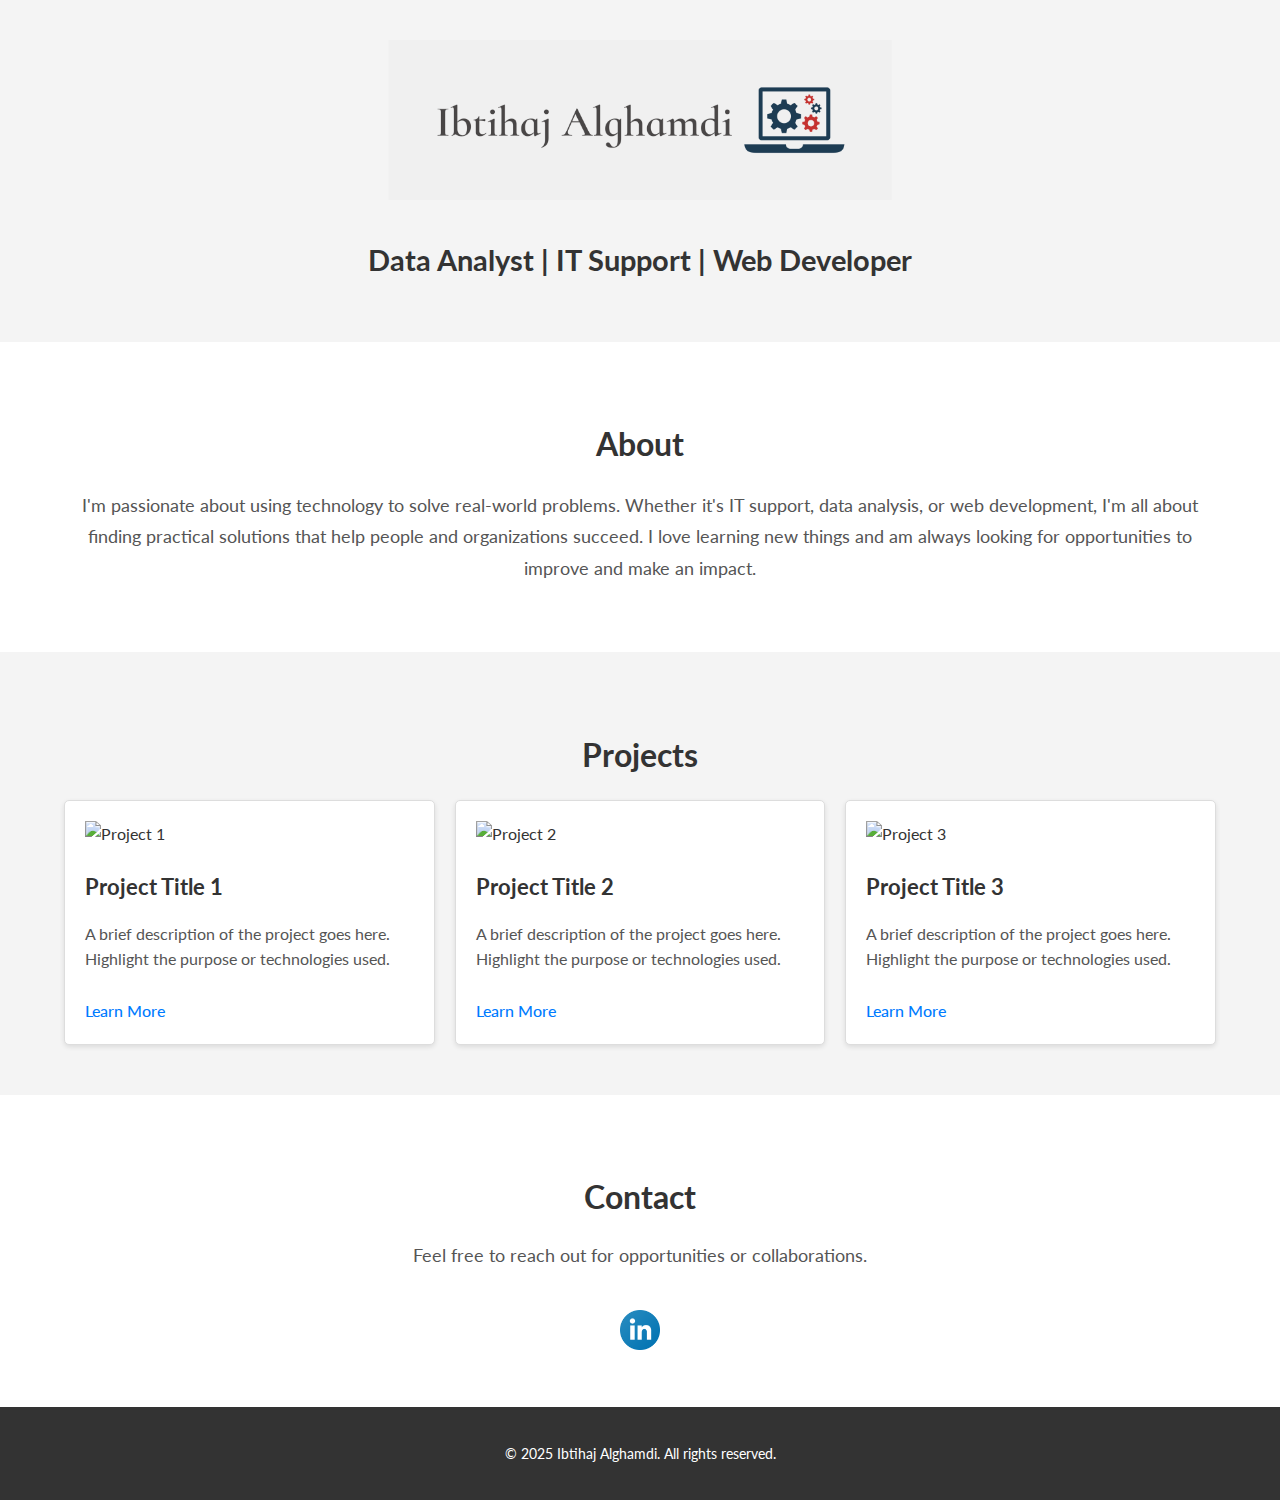
==== index.html @ da051674 "Add files via upload" ====
<!DOCTYPE html>
<html lang="en">
<head>
    <meta charset="UTF-8">
    <meta name="viewport" content="width=device-width, initial-scale=1.0">
    <title>Portfolio</title>
    <link rel="stylesheet" href="style.css">
    <link href="https://fonts.googleapis.com/css2?family=Lato:wght@300;400;700&display=swap" rel="stylesheet">
</head>
<body>
    <header class="hero">
        <div class="banner">
            <img src="logo.png" alt="Ibtihaj Alghamdi Logo">
        </div>
        <div class="hero-content">
            <h1>Data Analyst | IT Support | Web Developer</h1>
        </div>
    </header>

    <section id="about" class="about">
        <div class="container">
            <h2>About</h2>
            <p>I'm passionate about using technology to solve real-world problems. Whether it's IT support, data analysis, or web development, I'm all about finding practical solutions that help people and organizations succeed. I love learning new things and am always looking for opportunities to improve and make an impact.</p>
        </div>
    </section>

    <section id="projects" class="projects">
        <div class="container">
            <h2>Projects</h2>
            <div class="project-list">
                <div class="project-card">
                    <img src="project1.jpg" alt="Project 1">
                    <h3>Project Title 1</h3>
                    <p>A brief description of the project goes here. Highlight the purpose or technologies used.</p>
                    <a href="project.html" class="btn">Learn More</a>
                </div>
                <div class="project-card">
                    <img src="project2.jpg" alt="Project 2">
                    <h3>Project Title 2</h3>
                    <p>A brief description of the project goes here. Highlight the purpose or technologies used.</p>
                    <a href="project.html" class="btn">Learn More</a>
                </div>
                <div class="project-card">
                    <img src="project3.jpg" alt="Project 3">
                    <h3>Project Title 3</h3>
                    <p>A brief description of the project goes here. Highlight the purpose or technologies used.</p>
                    <a href="project.html" class="btn">Learn More</a>
                </div>
            </div>
        </div>
    </section>

    <section id="contact" class="contact">
        <div class="container">
            <h2>Contact</h2>
            <p>Feel free to reach out for opportunities or collaborations.</p>
            <a href="https://www.linkedin.com/in/alghamdiibtihaj/" class="linkedin-icon" aria-label="LinkedIn Profile" target="_blank"></a>
        </div>
    </section>

    <footer class="footer">
        <div class="container">
            <p>&copy; 2025 Ibtihaj Alghamdi. All rights reserved.</p>
        </div>
    </footer>
</body>
</html>
---- style.css ----
/* General Styles */
body {
    margin: 0;
    font-family: 'Lato', sans-serif; /* Professional font */
    line-height: 1.6;
    color: #333;
    background-color: #f9f9f9;
}

.container {
    width: 90%;
    max-width: 1200px;
    margin: auto;
    padding: 20px 0;
}

/* Hero Section */
.hero {
    background-color: #f4f4f4;
    text-align: center;
    padding: 40px 0; /* Reduced banner size */
    position: relative;
}

.banner img {
    max-width: 100%;
    height: auto;
    margin-bottom: 10px;
    max-height: 160px; /* Larger size for emphasis */
    opacity: 0.9;
    filter: brightness(0.9) contrast(1.1); /* Blended with background */
    transition: opacity 0.3s ease, filter 0.3s ease;
}

.banner img:hover {
    opacity: 1;
    filter: brightness(1);
}

.hero-content h1 {
    font-size: 1.8rem; /* Adjusted for better balance */
    margin-top: 20px;
    font-weight: 700;
    color: #333;
}

.hero-content .btn {
    background: #007BFF;
    color: #fff;
    padding: 10px 20px;
    border-radius: 5px;
    text-decoration: none;
    font-weight: 500;
    transition: background 0.3s ease;
    margin-top: 20px;
}

.hero-content .btn:hover {
    background: #0056b3;
}

/* About Section */
.about {
    padding: 30px 0; /* Reduced section size */
    text-align: center;
    background: #fff;
}

.about h2 {
    margin-bottom: 20px;
    font-size: 2rem;
    color: #333;
}

.about p {
    margin-top: 0;
    font-size: 1.1rem;
    line-height: 1.8;
    color: #555;
}

/* Projects Section */
.projects {
    padding: 30px 0;
    text-align: center;
    background: #f4f4f4;
}

.projects h2 {
    margin-bottom: 20px;
    font-size: 2rem;
    color: #333;
}

.project-list {
    display: grid;
    grid-template-columns: repeat(auto-fit, minmax(250px, 1fr));
    gap: 20px;
    margin-top: 20px;
}

.project-card {
    background: #fff;
    border: 1px solid #ddd;
    border-radius: 5px;
    padding: 20px;
    box-shadow: 0 2px 5px rgba(0, 0, 0, 0.1);
    transition: transform 0.3s ease, box-shadow 0.3s ease;
    text-align: left;
}

.project-card:hover {
    transform: translateY(-5px);
    box-shadow: 0 5px 15px rgba(0, 0, 0, 0.2);
}

.project-card h3 {
    font-size: 1.4rem;
    color: #333;
    margin-bottom: 10px;
}

.project-card p {
    font-size: 1rem;
    color: #555;
}

.project-card a {
    display: inline-block;
    margin-top: 10px;
    text-decoration: none;
    color: #007BFF;
    font-weight: 500;
    transition: color 0.3s ease;
}

.project-card a:hover {
    color: #0056b3;
}

/* Contact Section */
.contact {
    padding: 30px 0; /* Reduced section size */
    text-align: center;
    background: #fff;
}

.contact h2 {
    font-size: 2rem;
    margin-bottom: 20px;
    color: #333;
}

.contact p {
    font-size: 1.1rem;
    margin-bottom: 20px;
    color: #555;
}

.contact a.btn {
    display: inline-block;
    background: #007BFF;
    color: #fff;
    padding: 10px 20px;
    border-radius: 5px;
    text-decoration: none;
    font-weight: 500;
    transition: background 0.3s ease;
}

.contact a.btn:hover {
    background: #0056b3;
}

/* LinkedIn Icon */
.linkedin-icon {
    display: inline-block;
    width: 40px;
    height: 40px;
    background: url('linkedin.png') no-repeat center center;
    background-size: cover;
    transition: opacity 0.3s ease;
    margin-top: 20px;
}

.linkedin-icon:hover {
    opacity: 0.8;
}

/* Footer */
.footer {
    background: #333;
    color: #fff;
    text-align: center;
    padding: 15px 0; /* Slightly reduced size */
}

.footer p {
    margin: 0;
    font-size: 0.9rem;
}

/* Responsive Design */
@media (max-width: 768px) {
    .hero-content h1 {
        font-size: 1.5rem;
    }

    .project-list {
        grid-template-columns: 1fr; /* Single column for smaller screens */
    }

    .contact a.btn {
        width: 100%;
        padding: 15px;
    }
}
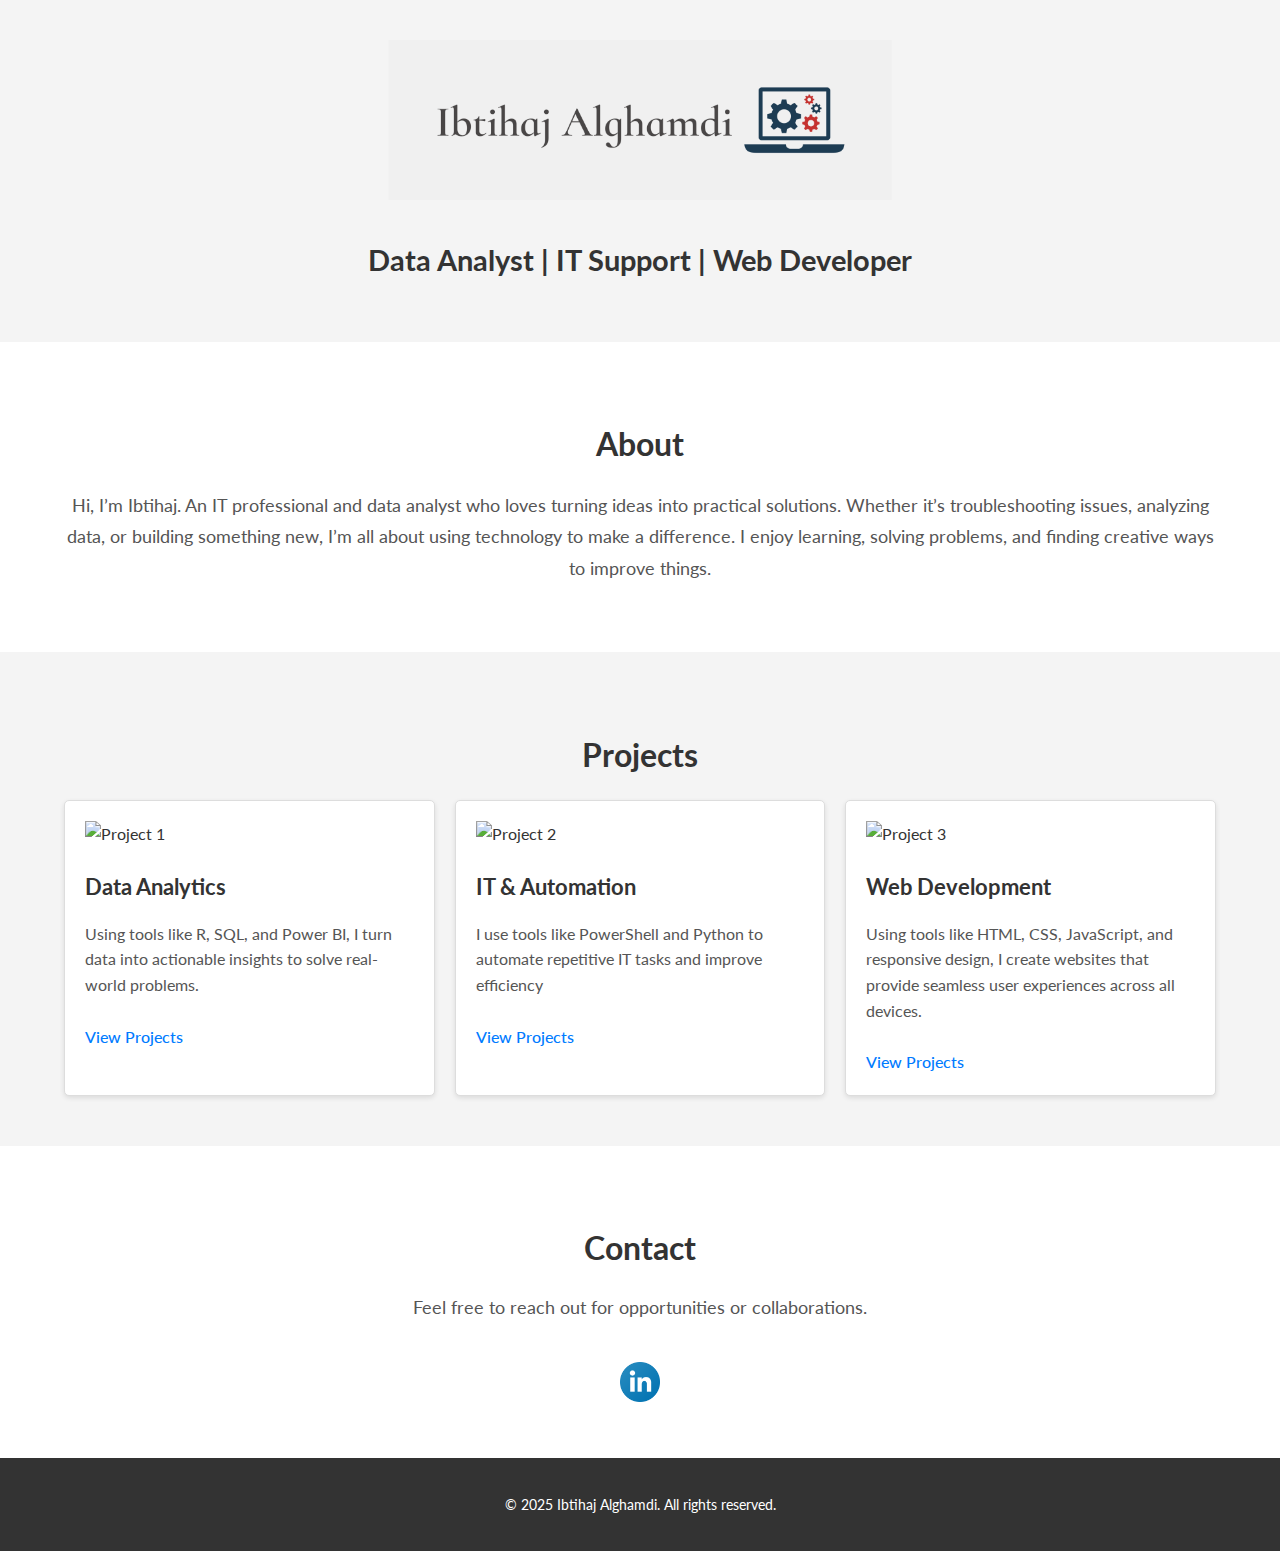
==== commit ab1684d3: "Update index.html" ====
--- a/index.html
+++ b/index.html
@@ -20,7 +20,7 @@
     <section id="about" class="about">
         <div class="container">
             <h2>About</h2>
-            <p>I'm passionate about using technology to solve real-world problems. Whether it's IT support, data analysis, or web development, I'm all about finding practical solutions that help people and organizations succeed. I love learning new things and am always looking for opportunities to improve and make an impact.</p>
+            <p>Hi, I’m Ibtihaj. An IT professional and data analyst who loves turning ideas into practical solutions. Whether it’s troubleshooting issues, analyzing data, or building something new, I’m all about using technology to make a difference. I enjoy learning, solving problems, and finding creative ways to improve things.</p>
         </div>
     </section>
 
@@ -30,21 +30,21 @@
             <div class="project-list">
                 <div class="project-card">
                     <img src="project1.jpg" alt="Project 1">
-                    <h3>Project Title 1</h3>
-                    <p>A brief description of the project goes here. Highlight the purpose or technologies used.</p>
-                    <a href="project.html" class="btn">Learn More</a>
+                    <h3>Data Analytics</h3>
+                    <p>Using tools like R, SQL, and Power BI, I turn data into actionable insights to solve real-world problems.</p>
+                    <a href="project.html" class="btn">View Projects</a>
                 </div>
                 <div class="project-card">
                     <img src="project2.jpg" alt="Project 2">
-                    <h3>Project Title 2</h3>
-                    <p>A brief description of the project goes here. Highlight the purpose or technologies used.</p>
-                    <a href="project.html" class="btn">Learn More</a>
+                    <h3>IT & Automation</h3>
+                    <p>I use tools like PowerShell and Python to automate repetitive IT tasks and improve efficiency</p>
+                    <a href="project.html" class="btn">View Projects</a>
                 </div>
                 <div class="project-card">
                     <img src="project3.jpg" alt="Project 3">
-                    <h3>Project Title 3</h3>
-                    <p>A brief description of the project goes here. Highlight the purpose or technologies used.</p>
-                    <a href="project.html" class="btn">Learn More</a>
+                    <h3>Web Development</h3>
+                    <p>Using tools like HTML, CSS, JavaScript, and responsive design, I create websites that provide seamless user experiences across all devices.</p>
+                    <a href="project.html" class="btn">View Projects</a>
                 </div>
             </div>
         </div>
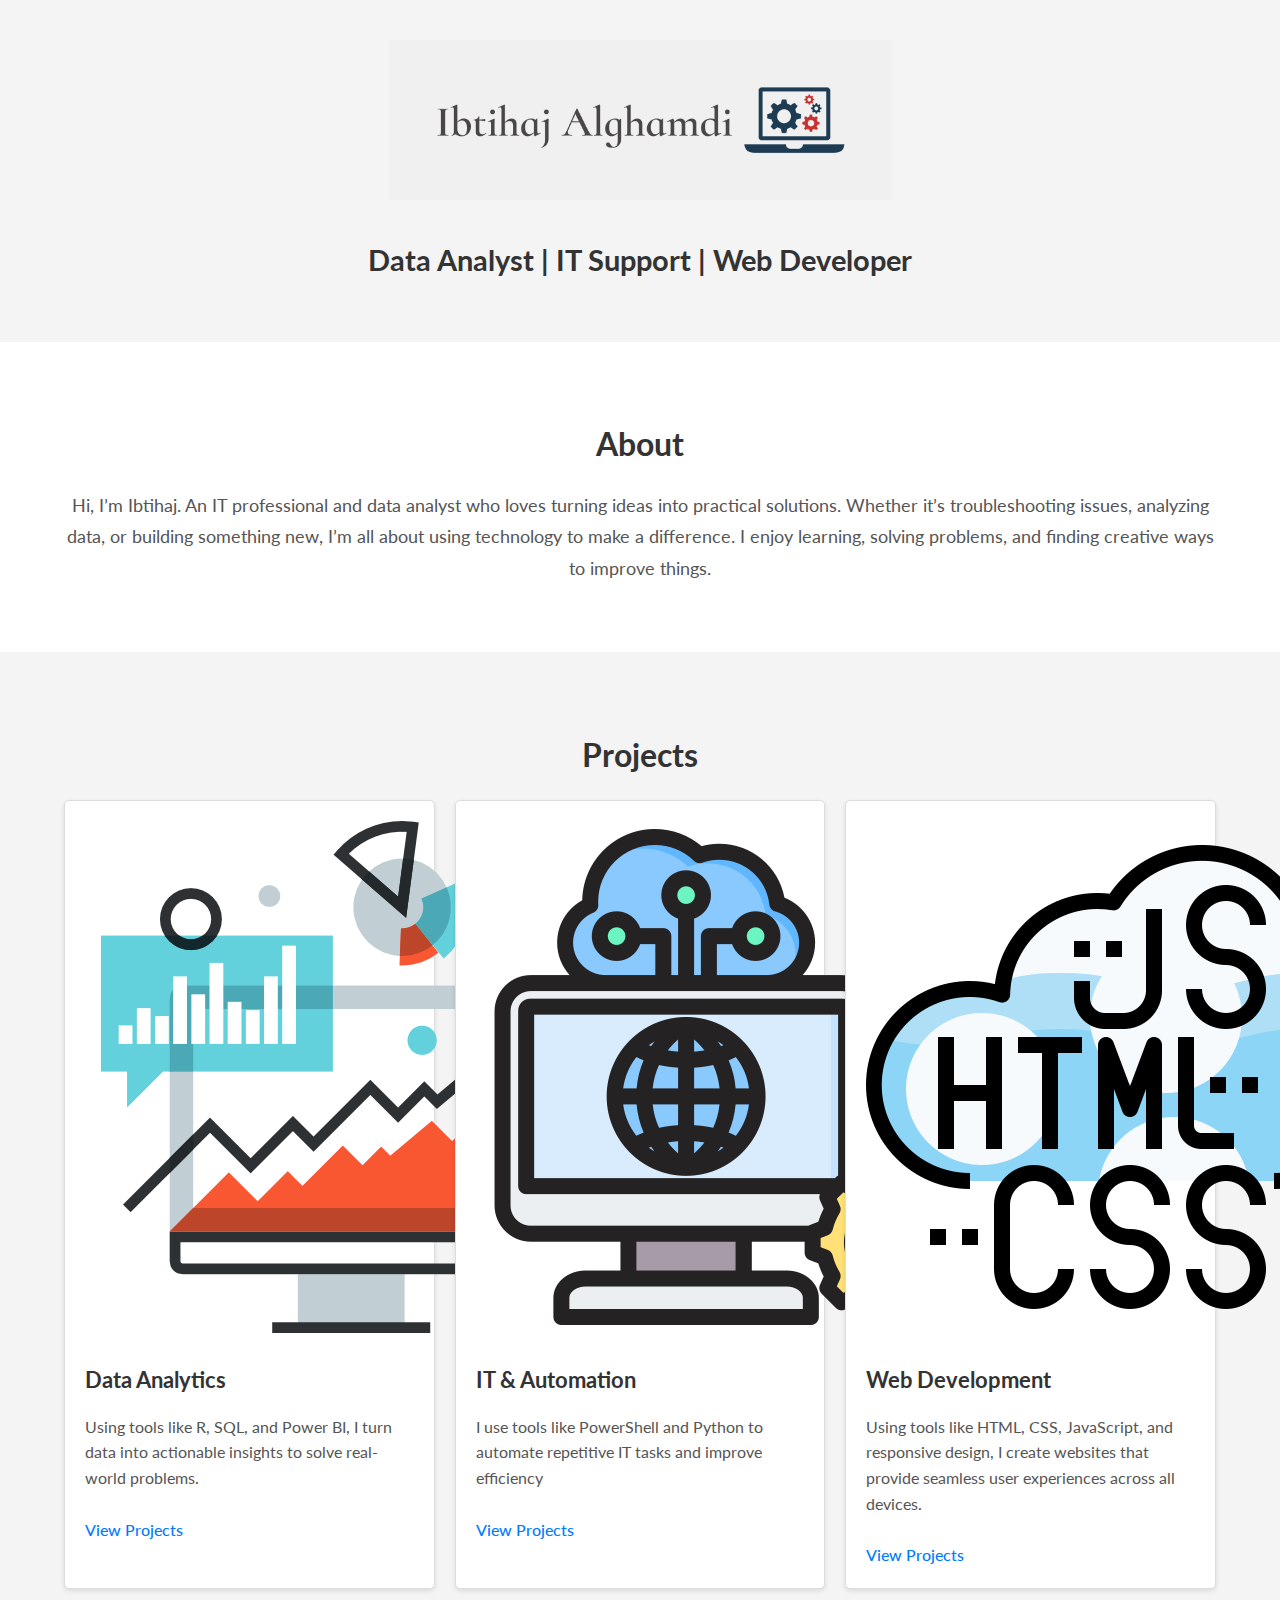
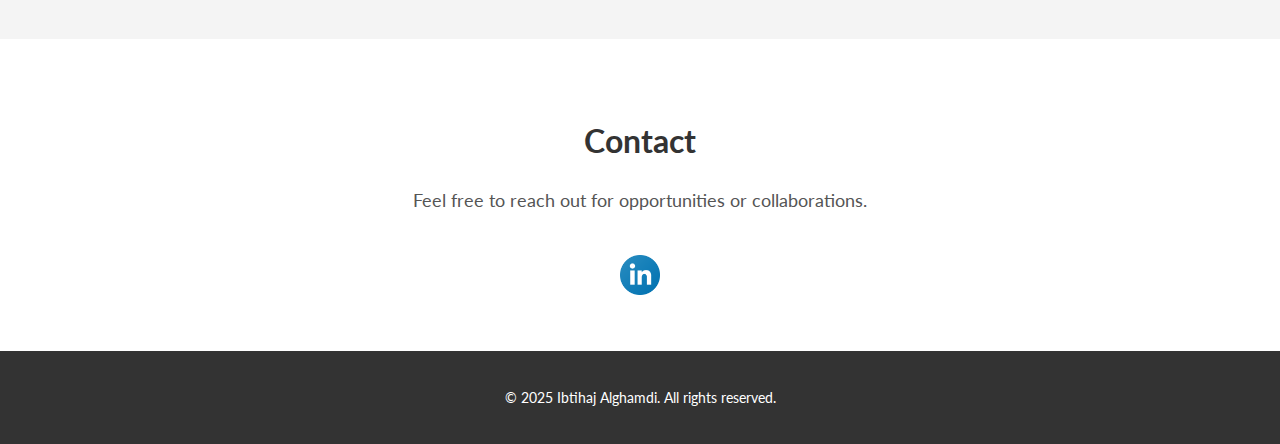
==== commit 8751794b: "Update index.html" ====
--- a/index.html
+++ b/index.html
@@ -29,19 +29,19 @@
             <h2>Projects</h2>
             <div class="project-list">
                 <div class="project-card">
-                    <img src="project1.jpg" alt="Project 1">
+                    <img src="project1.png" alt="Project 1">
                     <h3>Data Analytics</h3>
                     <p>Using tools like R, SQL, and Power BI, I turn data into actionable insights to solve real-world problems.</p>
                     <a href="project.html" class="btn">View Projects</a>
                 </div>
                 <div class="project-card">
-                    <img src="project2.jpg" alt="Project 2">
+                    <img src="project2.png" alt="Project 2">
                     <h3>IT & Automation</h3>
                     <p>I use tools like PowerShell and Python to automate repetitive IT tasks and improve efficiency</p>
                     <a href="project.html" class="btn">View Projects</a>
                 </div>
                 <div class="project-card">
-                    <img src="project3.jpg" alt="Project 3">
+                    <img src="project3.png" alt="Project 3">
                     <h3>Web Development</h3>
                     <p>Using tools like HTML, CSS, JavaScript, and responsive design, I create websites that provide seamless user experiences across all devices.</p>
                     <a href="project.html" class="btn">View Projects</a>
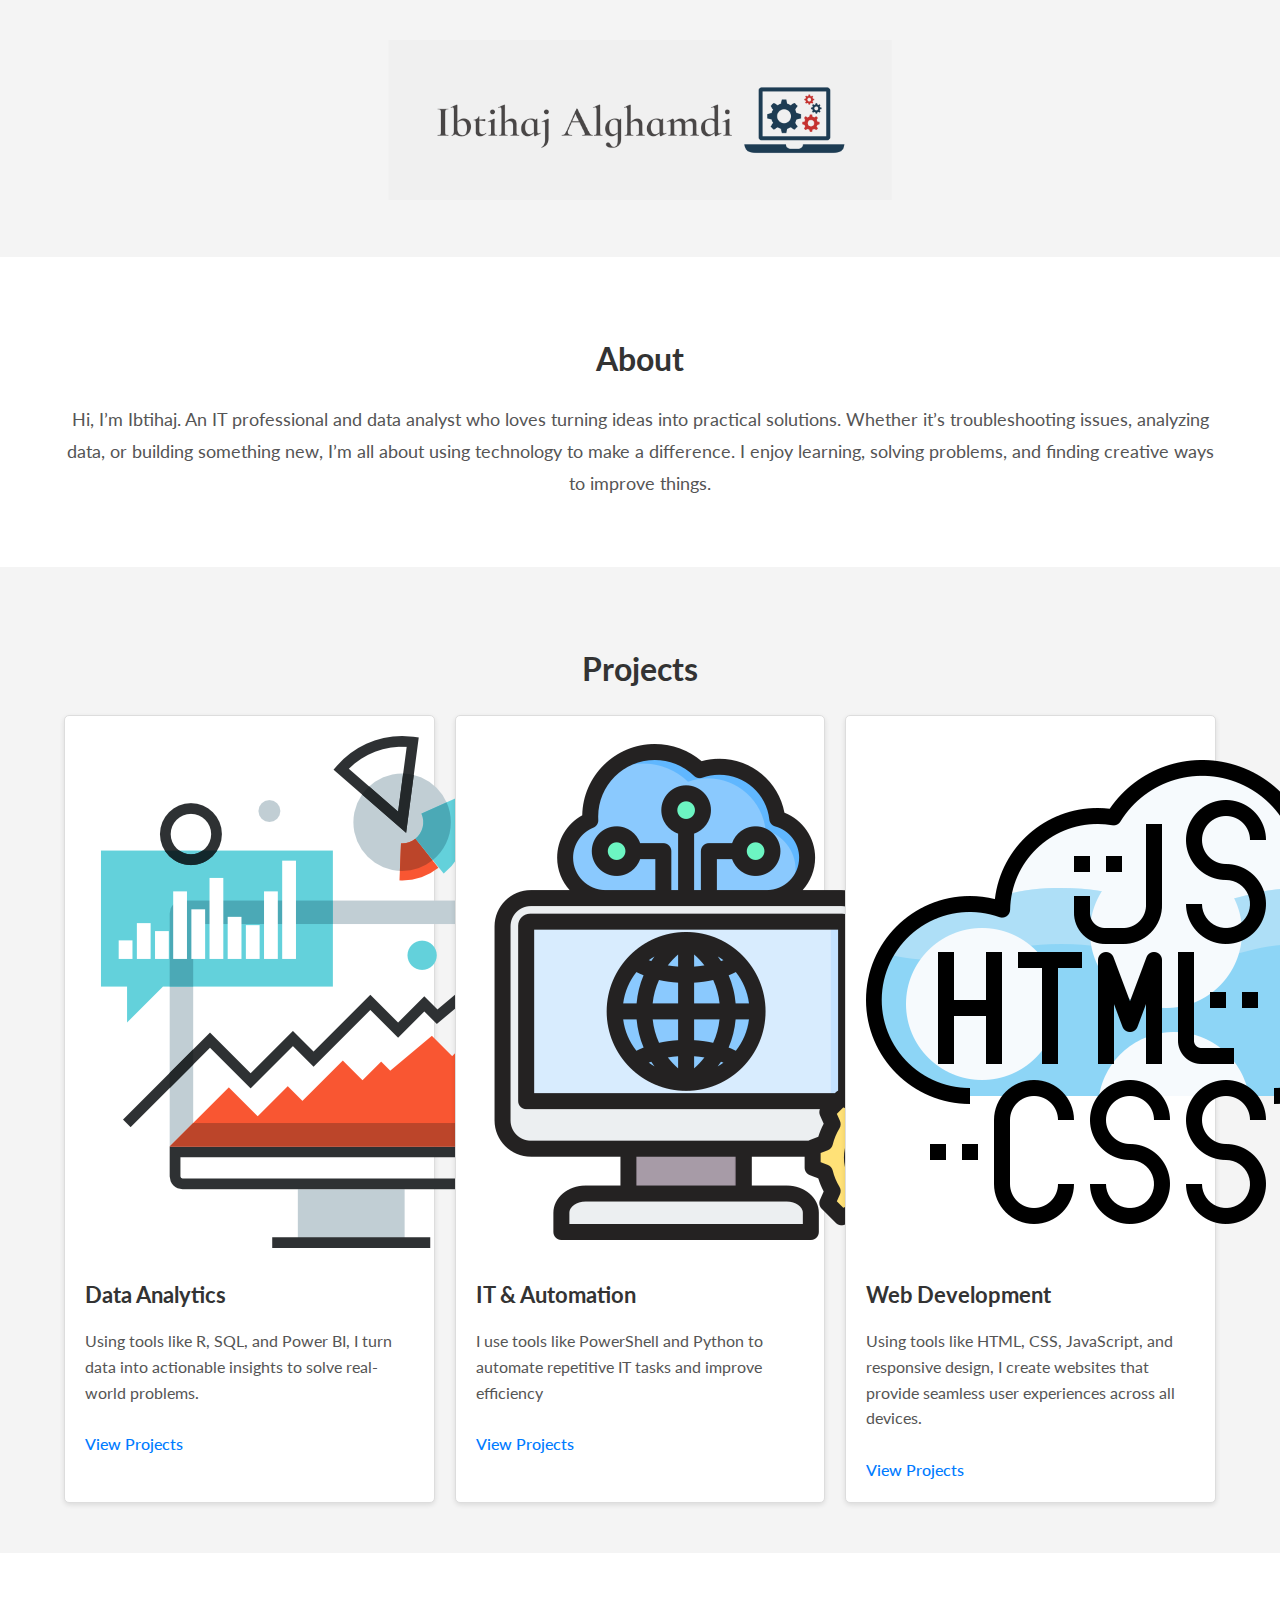
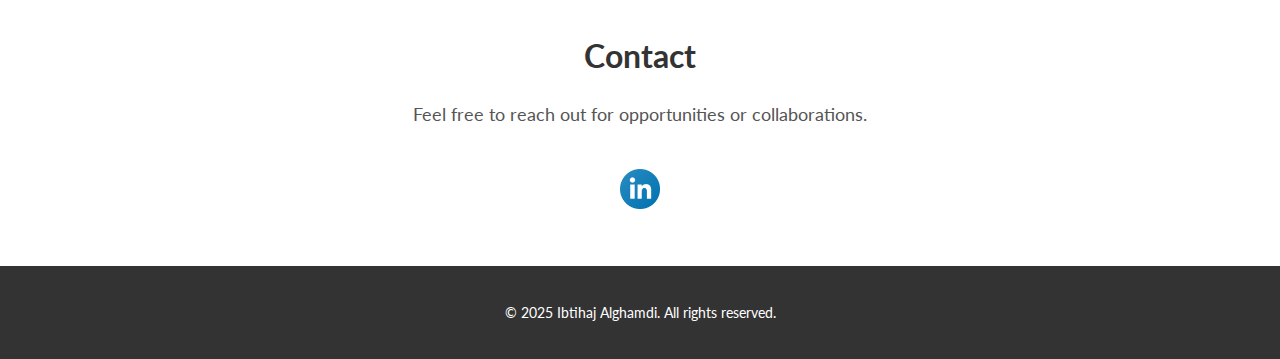
==== commit 00a4a3da: "Update index.html" ====
--- a/index.html
+++ b/index.html
@@ -11,9 +11,6 @@
     <header class="hero">
         <div class="banner">
             <img src="logo.png" alt="Ibtihaj Alghamdi Logo">
-        </div>
-        <div class="hero-content">
-            <h1>Data Analyst | IT Support | Web Developer</h1>
         </div>
     </header>
 
@@ -29,19 +26,19 @@
             <h2>Projects</h2>
             <div class="project-list">
                 <div class="project-card">
-                    <img src="project1.png" alt="Project 1">
+                    <img src="project1.png" alt="Data Analytics Project">
                     <h3>Data Analytics</h3>
                     <p>Using tools like R, SQL, and Power BI, I turn data into actionable insights to solve real-world problems.</p>
                     <a href="project.html" class="btn">View Projects</a>
                 </div>
                 <div class="project-card">
-                    <img src="project2.png" alt="Project 2">
+                    <img src="project2.png" alt="IT & Automation Project">
                     <h3>IT & Automation</h3>
                     <p>I use tools like PowerShell and Python to automate repetitive IT tasks and improve efficiency</p>
                     <a href="project.html" class="btn">View Projects</a>
                 </div>
                 <div class="project-card">
-                    <img src="project3.png" alt="Project 3">
+                    <img src="project3.png" alt="Web Development Project">
                     <h3>Web Development</h3>
                     <p>Using tools like HTML, CSS, JavaScript, and responsive design, I create websites that provide seamless user experiences across all devices.</p>
                     <a href="project.html" class="btn">View Projects</a>
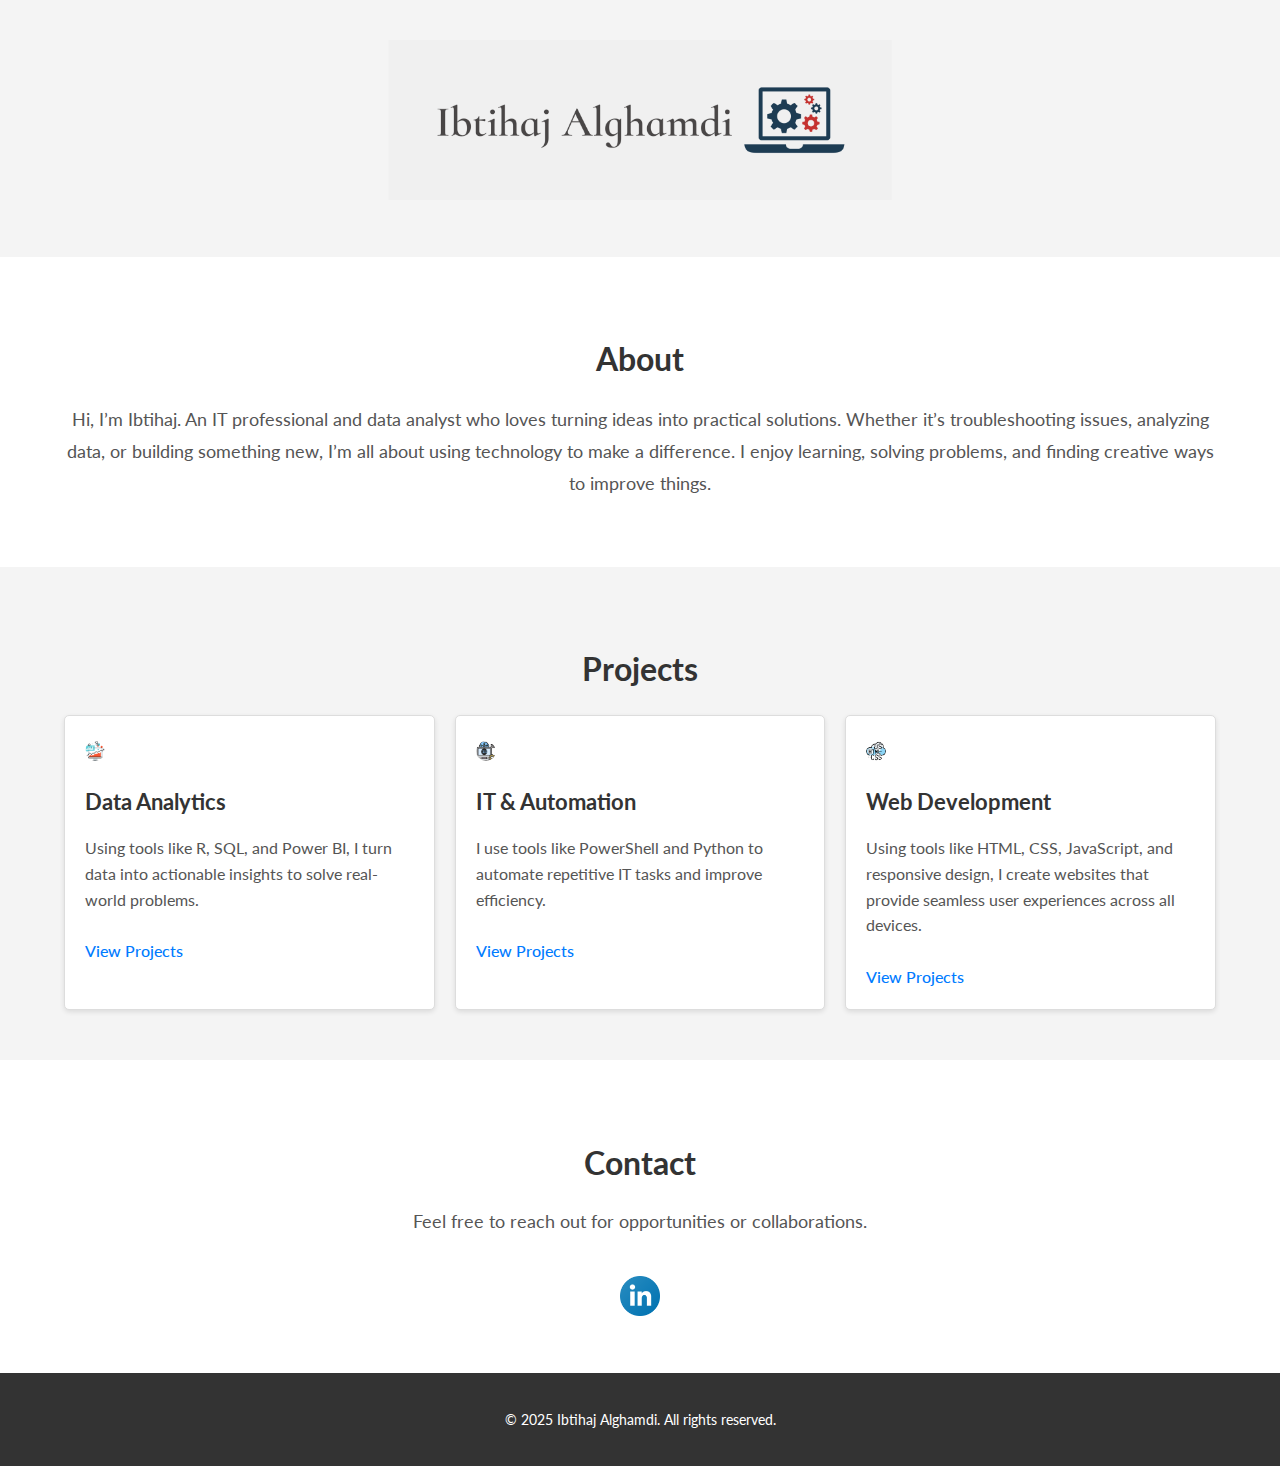
==== commit 9aa085e7: "Update index.html" ====
--- a/index.html
+++ b/index.html
@@ -26,19 +26,25 @@
             <h2>Projects</h2>
             <div class="project-list">
                 <div class="project-card">
+                <div class="project-icon">
                     <img src="project1.png" alt="Data Analytics Project">
+                    </div>
                     <h3>Data Analytics</h3>
                     <p>Using tools like R, SQL, and Power BI, I turn data into actionable insights to solve real-world problems.</p>
                     <a href="project.html" class="btn">View Projects</a>
                 </div>
                 <div class="project-card">
-                    <img src="project2.png" alt="IT & Automation Project">
+                <div class="project-icon">
+                <img src="project2.png" alt="IT & Automation Project">
+                </div>
                     <h3>IT & Automation</h3>
-                    <p>I use tools like PowerShell and Python to automate repetitive IT tasks and improve efficiency</p>
+                    <p>I use tools like PowerShell and Python to automate repetitive IT tasks and improve efficiency.</p>
                     <a href="project.html" class="btn">View Projects</a>
                 </div>
                 <div class="project-card">
+                <div class="project-icon">
                     <img src="project3.png" alt="Web Development Project">
+                </div>
                     <h3>Web Development</h3>
                     <p>Using tools like HTML, CSS, JavaScript, and responsive design, I create websites that provide seamless user experiences across all devices.</p>
                     <a href="project.html" class="btn">View Projects</a>
--- a/style.css
+++ b/style.css
@@ -138,6 +138,26 @@
     color: #0056b3;
 }
 
+/* Project Icons */
+.project-icon {
+    width: 20px;
+    height: 20px;
+    margin-right: 10px;
+    display: inline-block;
+    vertical-align: middle;
+}
+
+.project-icon img {
+    width: 100%;
+    height: 100%;
+    border-radius: 50%;
+    transition: transform 0.3s ease;
+}
+
+.project-icon img:hover {
+    transform: scale(1.1);
+}
+
 /* Contact Section */
 .contact {
     padding: 30px 0; /* Reduced section size */
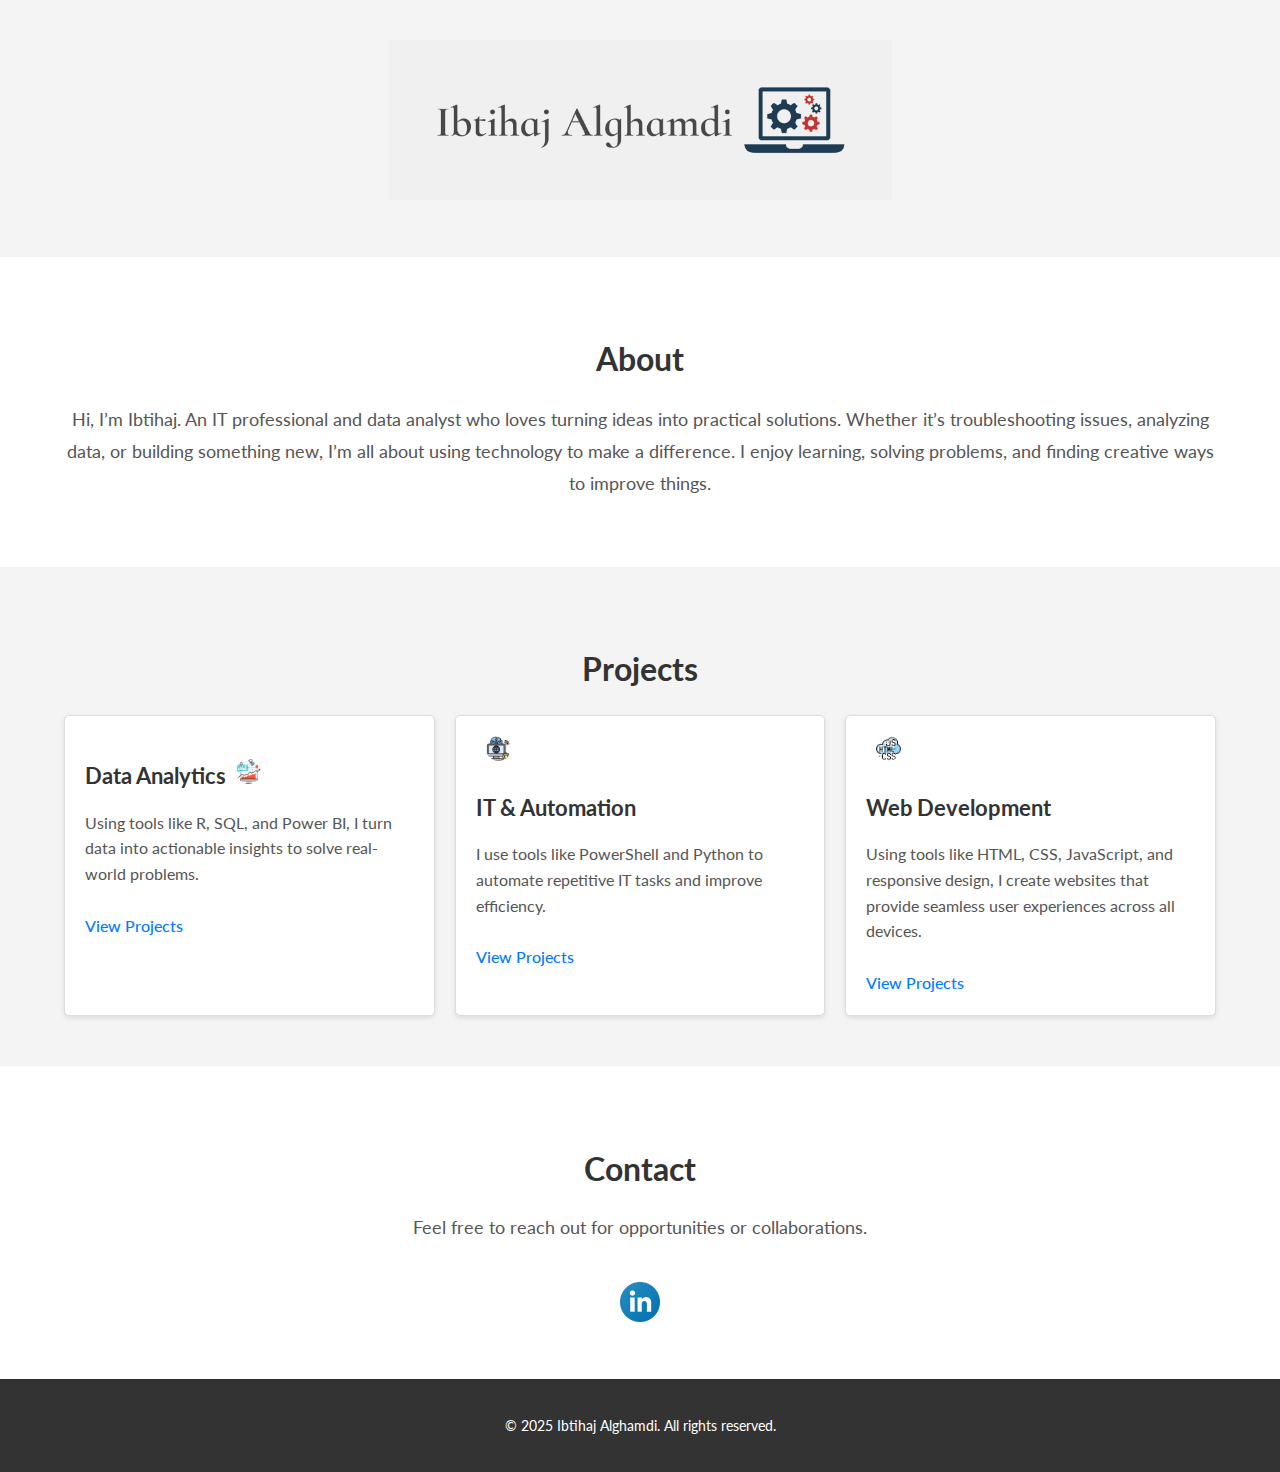
==== commit 21218f25: "Update index.html" ====
--- a/index.html
+++ b/index.html
@@ -26,10 +26,7 @@
             <h2>Projects</h2>
             <div class="project-list">
                 <div class="project-card">
-                <div class="project-icon">
-                    <img src="project1.png" alt="Data Analytics Project">
-                    </div>
-                    <h3>Data Analytics</h3>
+                    <h3>Data Analytics<span class="project-icon"><img src="project1.png" alt="Data Analytics Project"></span></h3> 
                     <p>Using tools like R, SQL, and Power BI, I turn data into actionable insights to solve real-world problems.</p>
                     <a href="project.html" class="btn">View Projects</a>
                 </div>
--- a/style.css
+++ b/style.css
@@ -140,11 +140,11 @@
 
 /* Project Icons */
 .project-icon {
-    width: 20px;
-    height: 20px;
+    width: 25px;
+    height: 25px;
     margin-right: 10px;
     display: inline-block;
-    vertical-align: middle;
+    margin-left: 10px;
 }
 
 .project-icon img {
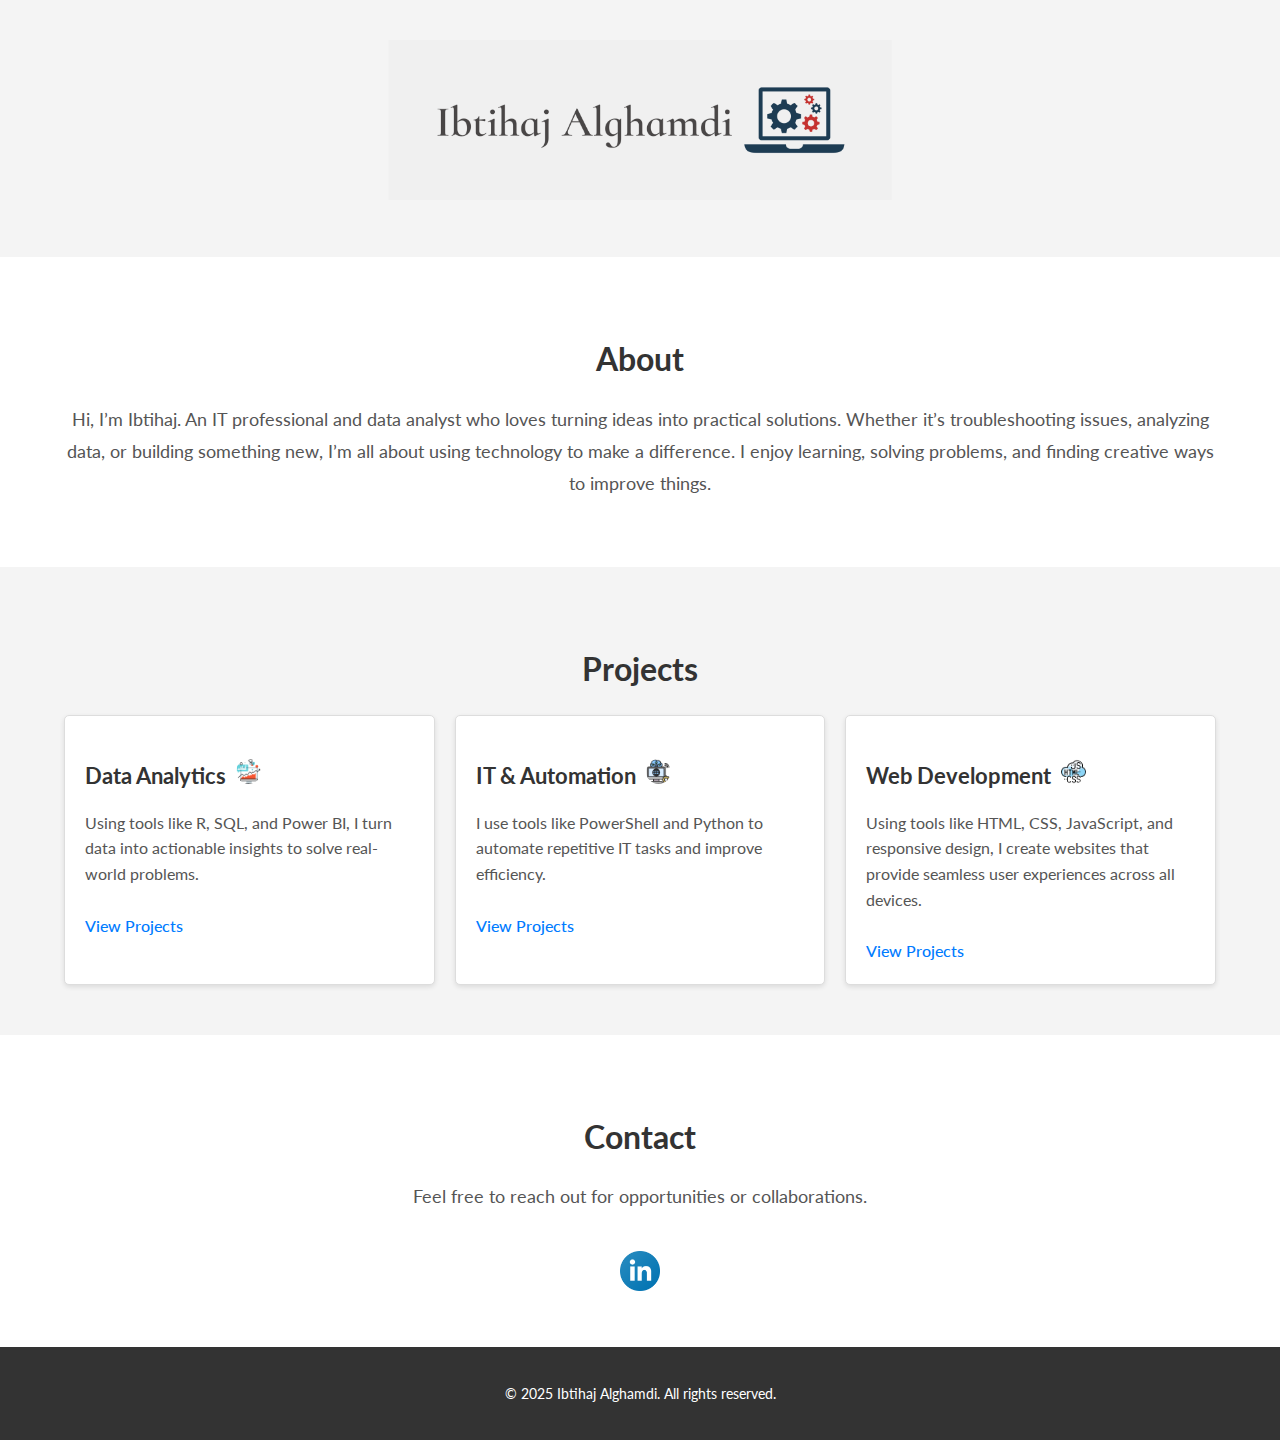
==== commit 9225c68c: "Update index.html" ====
--- a/index.html
+++ b/index.html
@@ -31,18 +31,12 @@
                     <a href="project.html" class="btn">View Projects</a>
                 </div>
                 <div class="project-card">
-                <div class="project-icon">
-                <img src="project2.png" alt="IT & Automation Project">
-                </div>
-                    <h3>IT & Automation</h3>
+                    <h3>IT & Automation<span class="project-icon"> <img src="project2.png" alt="IT & Automation Project"></span></h3>
                     <p>I use tools like PowerShell and Python to automate repetitive IT tasks and improve efficiency.</p>
                     <a href="project.html" class="btn">View Projects</a>
                 </div>
                 <div class="project-card">
-                <div class="project-icon">
-                    <img src="project3.png" alt="Web Development Project">
-                </div>
-                    <h3>Web Development</h3>
+                    <h3>Web Development<span class="project-icon"> <img src="project3.png" alt="Web Development Project"></span></h3>
                     <p>Using tools like HTML, CSS, JavaScript, and responsive design, I create websites that provide seamless user experiences across all devices.</p>
                     <a href="project.html" class="btn">View Projects</a>
                 </div>
